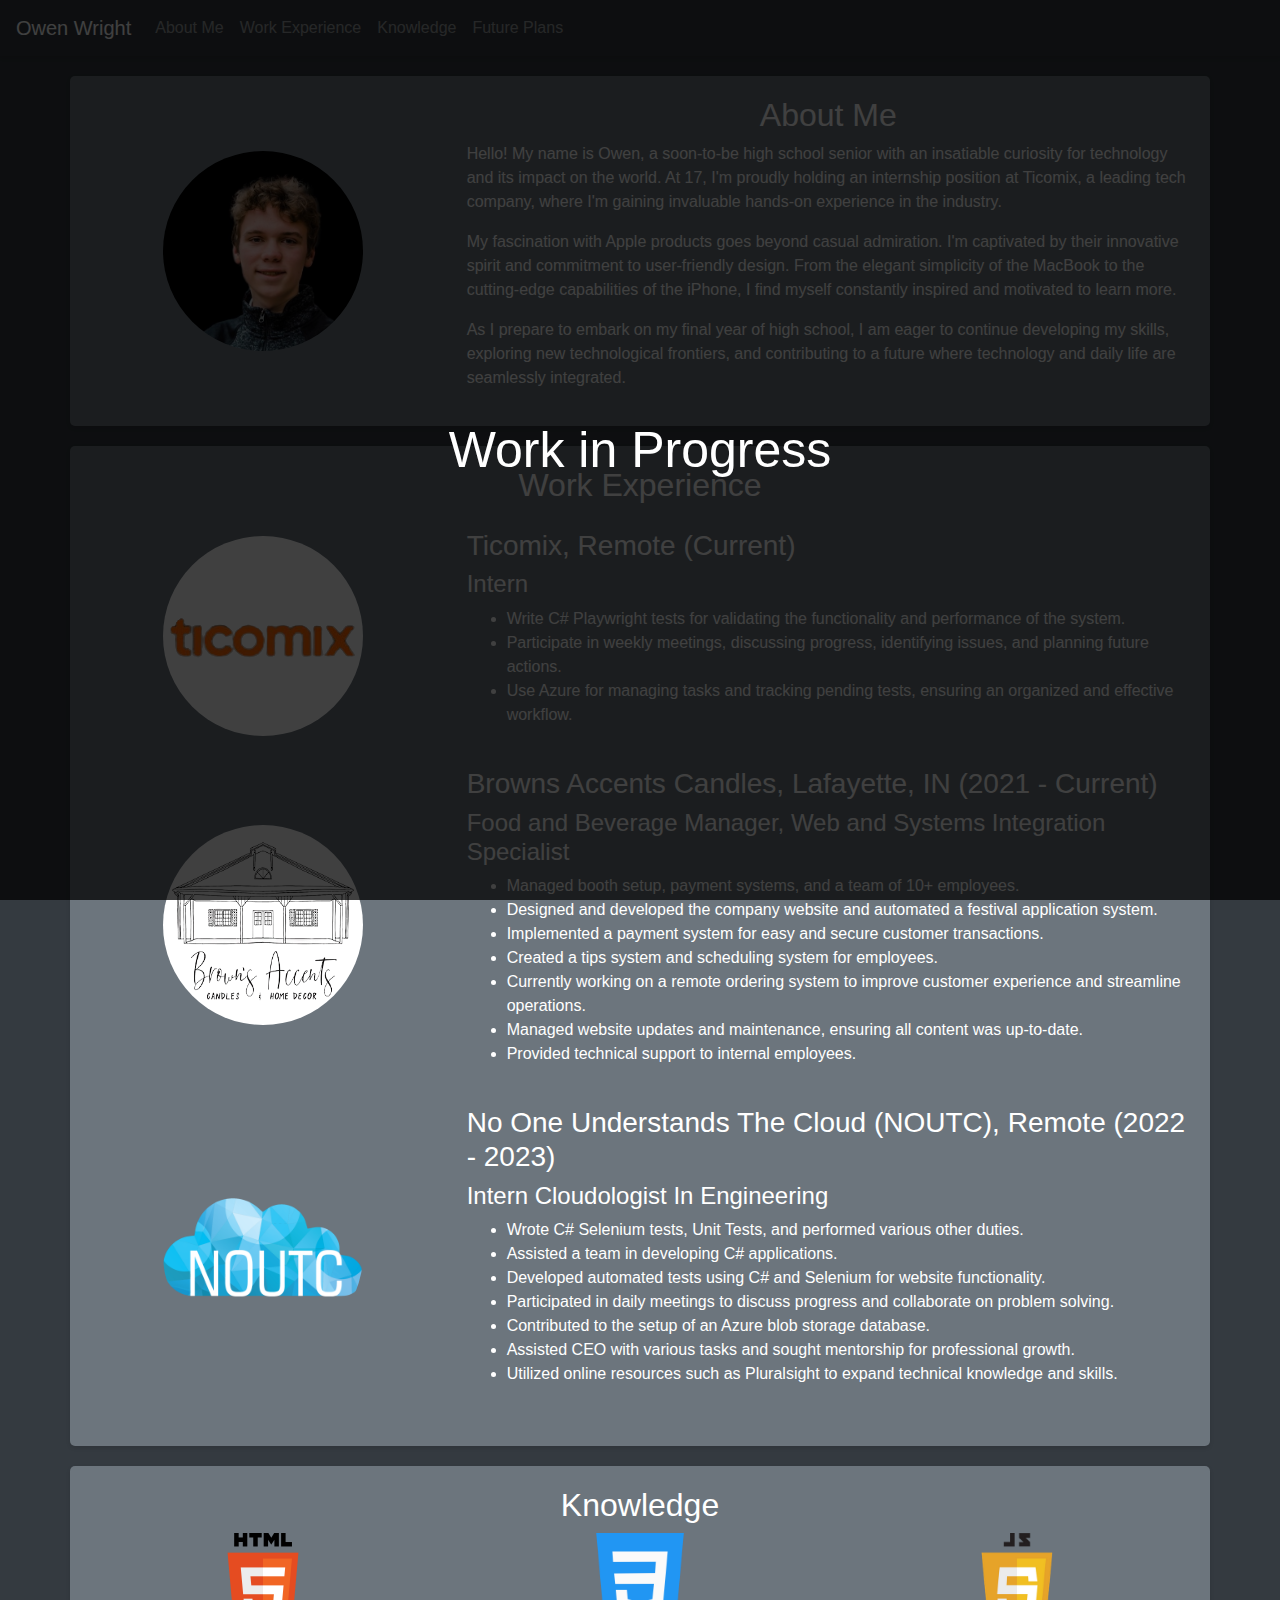
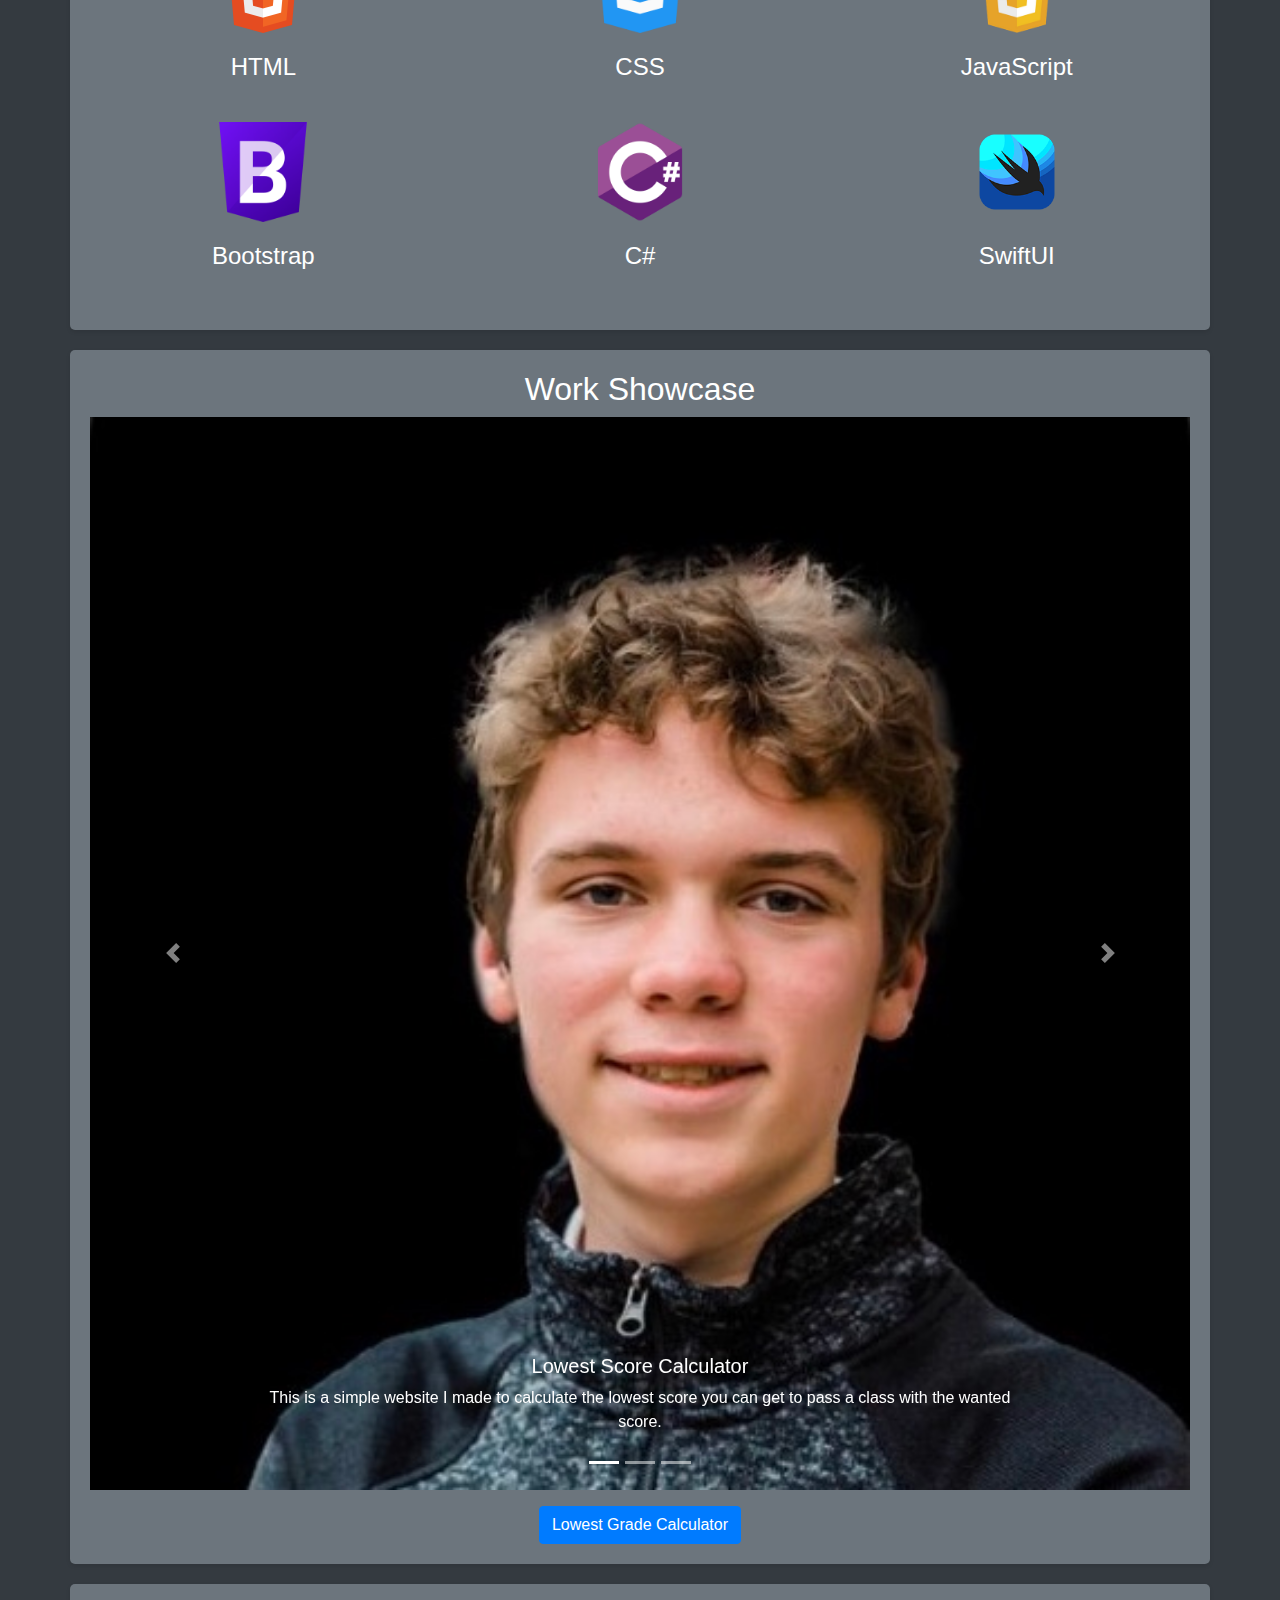
==== index.html @ dbe134de "Added overlay" ====
<!DOCTYPE html>
<html lang="en">
  <head>
    <meta charset="UTF-8" />
    <meta name="viewport" content="width=device-width, initial-scale=1.0" />
    <title>Owen Wright</title>
    <link
      rel="stylesheet"
      href="https://stackpath.bootstrapcdn.com/bootstrap/4.3.1/css/bootstrap.min.css"
    />
    <link rel="stylesheet" href="styles.css" />
  </head>
  <body class="bg-dark text-white">
    <div id="overlay">
      <div id="text">Work in Progress</div>
    </div>
    <nav class="navbar navbar-expand-lg navbar-dark bg-dark">
      <a class="navbar-brand" href="#">Owen Wright</a>
      <button
        class="navbar-toggler"
        type="button"
        data-toggle="collapse"
        data-target="#navbarNav"
        aria-controls="navbarNav"
        aria-expanded="false"
        aria-label="Toggle navigation"
      >
        <span class="navbar-toggler-icon"></span>
      </button>
      <div class="collapse navbar-collapse" id="navbarNav">
        <ul class="navbar-nav">
          <li class="nav-item">
            <a class="nav-link" href="#about">About Me</a>
          </li>
          <li class="nav-item">
            <a class="nav-link" href="#jobs">Work Experience</a>
          </li>
          <li class="nav-item">
            <a class="nav-link" href="#Knowledge">Knowledge</a>
          </li>
          <li class="nav-item">
            <a class="nav-link" href="#plans">Future Plans</a>
          </li>
        </ul>
      </div>
    </nav>

    <div id="about" class="container bg-secondary">
      <div class="row align-items-center">
        <div class="col-sm-4 d-flex justify-content-center">
          <img
            src="Images/Headshot.jpeg"
            class="rounded-circle"
            alt="Your Name"
            width="200"
            height="200"
          />
        </div>
        <div class="col-sm-8">
          <h2 class="centered-title">About Me</h2>
          <p>
            Hello! My name is Owen, a soon-to-be high school senior with an
            insatiable curiosity for technology and its impact on the world. At
            17, I'm proudly holding an internship position at Ticomix, a leading
            tech company, where I'm gaining invaluable hands-on experience in
            the industry.
          </p>
          <p>
            My fascination with Apple products goes beyond casual admiration.
            I'm captivated by their innovative spirit and commitment to
            user-friendly design. From the elegant simplicity of the MacBook to
            the cutting-edge capabilities of the iPhone, I find myself
            constantly inspired and motivated to learn more.
          </p>
          <p>
            As I prepare to embark on my final year of high school, I am eager
            to continue developing my skills, exploring new technological
            frontiers, and contributing to a future where technology and daily
            life are seamlessly integrated.
          </p>
        </div>
      </div>
    </div>
    <div id="jobs" class="container bg-secondary">
      <h2 class="centered-title">Work Experience</h2>

      <!-- Ticomix experience -->
      <div class="row align-items-center my-4">
        <div class="col-sm-4 text-center">
          <img
            src="Images/Ticomix.png"
            class="rounded-circle img-circle"
            alt="Ticomix"
            width="200"
            height="200"
          />
        </div>
        <div class="col-sm-8">
          <h3>Ticomix, Remote (Current)</h3>
          <h4>Intern</h4>
          <ul>
            <li>
              Write C# Playwright tests for validating the functionality and
              performance of the system.
            </li>
            <li>
              Participate in weekly meetings, discussing progress, identifying
              issues, and planning future actions.
            </li>
            <li>
              Use Azure for managing tasks and tracking pending tests, ensuring
              an organized and effective workflow.
            </li>
          </ul>
        </div>
      </div>

      <!-- Browns Accents Candles experience -->
      <div class="row align-items-center my-4">
        <div class="col-sm-4 text-center">
          <img
            src="Images/Browns.png"
            class="rounded-circle img-circle"
            alt="Browns Accents Candles"
            width="200"
            height="200"
          />
        </div>
        <div class="col-sm-8">
          <h3>Browns Accents Candles, Lafayette, IN (2021 - Current)</h3>
          <h4>
            Food and Beverage Manager, Web and Systems Integration Specialist
          </h4>
          <ul>
            <li>
              Managed booth setup, payment systems, and a team of 10+ employees.
            </li>
            <li>
              Designed and developed the company website and automated a
              festival application system.
            </li>
            <li>
              Implemented a payment system for easy and secure customer
              transactions.
            </li>
            <li>Created a tips system and scheduling system for employees.</li>
            <li>
              Currently working on a remote ordering system to improve customer
              experience and streamline operations.
            </li>
            <li>
              Managed website updates and maintenance, ensuring all content was
              up-to-date.
            </li>
            <li>Provided technical support to internal employees.</li>
          </ul>
        </div>
      </div>

      <!-- No One Understands The Cloud (NOUTC) experience -->
      <div class="row align-items-center my-4">
        <div class="col-sm-4 text-center">
          <img
            src="Images/NOUTC.png"
            class="rounded-circle"
            alt="No One Understands The Cloud"
            width="200"
            height="200"
          />
        </div>
        <div class="col-sm-8">
          <h3>No One Understands The Cloud (NOUTC), Remote (2022 - 2023)</h3>
          <h4>Intern Cloudologist In Engineering</h4>
          <ul>
            <li>
              Wrote C# Selenium tests, Unit Tests, and performed various other
              duties.
            </li>
            <li>Assisted a team in developing C# applications.</li>
            <li>
              Developed automated tests using C# and Selenium for website
              functionality.
            </li>
            <li>
              Participated in daily meetings to discuss progress and collaborate
              on problem solving.
            </li>
            <li>Contributed to the setup of an Azure blob storage database.</li>
            <li>
              Assisted CEO with various tasks and sought mentorship for
              professional growth.
            </li>
            <li>
              Utilized online resources such as Pluralsight to expand technical
              knowledge and skills.
            </li>
          </ul>
        </div>
      </div>
    </div>

    <div id="knowledge" class="container bg-secondary">
      <h2 class="centered-title">Knowledge</h2>
      <div class="row justify-content-center">
        <div class="col-md-6 col-lg-4 knowledge-item">
          <img src="Images/HTML.png" alt="HTML icon" />
          <h4>HTML</h4>
        </div>
        <div class="col-md-6 col-lg-4 knowledge-item">
          <img src="Images/CSS.png" alt="CSS icon" />
          <h4>CSS</h4>
        </div>
        <div class="col-md-6 col-lg-4 knowledge-item">
          <img src="Images/Javascript.webp" alt="JavaScript icon" />
          <h4>JavaScript</h4>
        </div>
        <div class="col-md-6 col-lg-4 knowledge-item">
          <img src="Images/Bootstrap.png" alt="Bootstrap icon" />
          <h4>Bootstrap</h4>
        </div>
        <div class="col-md-6 col-lg-4 knowledge-item">
          <img src="Images/CSharp.png" alt="C# icon" />
          <h4>C#</h4>
        </div>
        <div class="col-md-6 col-lg-4 knowledge-item">
          <img src="Images/swiftui-icon.png" alt="SwiftUI icon" />
          <h4>SwiftUI</h4>
        </div>
      </div>
    </div>

    <!-- Work Showcase Section -->
    <div id="work-showcase" class="container bg-secondary">
      <h2 class="text-center">Work Showcase</h2>
      <div id="workCarousel" class="carousel slide" data-ride="carousel">
        <ol class="carousel-indicators">
          <li data-target="#workCarousel" data-slide-to="0" class="active"></li>
          <li data-target="#workCarousel" data-slide-to="1"></li>
          <li data-target="#workCarousel" data-slide-to="2"></li>
        </ol>
        <div class="carousel-inner">
          <div class="carousel-item active">
            <!-- Project 1 -->
            <img
              class="d-block w-100"
              src="Images/Headshot.jpeg"
              alt="First slide"
            />
            <div class="carousel-caption d-none d-md-block">
              <h5>Lowest Score Calculator</h5>
              <p>
                This is a simple website I made to calculate the lowest score
                you can get to pass a class with the wanted score.
              </p>
            </div>
          </div>
          <div class="carousel-item">
            <!-- Project 2 -->
            <img
              class="d-block w-100 carousel-img"
              src="path_to_project1_image"
              alt="First slide"
            />
            <div class="carousel-caption d-none d-md-block">
              <h5>Project 2</h5>
              <p>Short description of Project 2</p>
            </div>
          </div>
          <div class="carousel-item">
            <!-- Project 3 -->
            <img
              class="d-block w-100"
              src="path_to_project3_image"
              alt="Third slide"
            />
            <div class="carousel-caption d-none d-md-block">
              <h5>Project 3</h5>
              <p>Short description of Project 3</p>
            </div>
          </div>
        </div>
        <a
          class="carousel-control-prev"
          href="#workCarousel"
          role="button"
          data-slide="prev"
        >
          <span class="carousel-control-prev-icon" aria-hidden="true"></span>
          <span class="sr-only">Previous</span>
        </a>
        <a
          class="carousel-control-next"
          href="#workCarousel"
          role="button"
          data-slide="next"
        >
          <span class="carousel-control-next-icon" aria-hidden="true"></span>
          <span class="sr-only">Next</span>
        </a>
      </div>
      <div class="text-center mt-3">
        <a href="lowestgrade.html" class="btn btn-primary"
          >Lowest Grade Calculator</a
        >
      </div>
    </div>

    <div id="plans" class="container bg-secondary">
      <!-- Add your future plans info here -->
    </div>

    <script src="https://code.jquery.com/jquery-3.4.1.slim.min.js"></script>
    <script src="https://stackpath.bootstrapcdn.com/bootstrap/4.3.1/js/bootstrap.min.js"></script>
    <script src="app.js"></script>
  </body>
</html>
---- styles.css ----
body {
  font-family: "SF Pro Display", "SF Pro Icons", "Helvetica Neue", "Helvetica",
    "Arial", sans-serif;
  color: #f1f1f1; /* Light grey for dark theme */
}

.navbar {
  box-shadow: 0 2px 4px rgba(0, 0, 0, 0.1);
}

.container {
  margin-top: 20px;
  padding: 20px;
  border-radius: 5px;
  background: #222; /* Darker grey for dark theme */
  box-shadow: 0 2px 4px rgba(0, 0, 0, 0.1);
}

.img-circle {
  border-radius: 50%;
  background-color: #fff;
}

.knowledge-section {
  background-color: #181818;
  color: #f8f9fa;
  text-align: center;
  padding: 50px 0;
}

.knowledge-section h2 {
  font-size: 2.5em;
  margin-bottom: 100px;
}

.knowledge-item {
  display: flex;
  flex-direction: column;
  align-items: center;
  margin-bottom: 30px;
}

.knowledge-item img {
  height: 100px;
  width: 100px;
  margin-bottom: 20px;
}

.knowledge-item h4 {
  font-size: 1.5em;
  margin-bottom: 10px;
}

.centered-title {
  text-align: center;
}

.carousel-img {
  height: 300px; /* Adjust this value as needed */
  object-fit: cover; /* This will prevent the images from being stretched or squished */
}

#overlay {
  position: fixed;
  overflow: hidden;
  display: show;
  width: 100%;
  height: 100%;
  top: 0;
  left: 0;
  right: 0;
  bottom: 0;
  background-color: rgba(0, 0, 0, 0.75);
  z-index: 2;
  cursor: pointer;
}

#text {
  position: absolute;
  top: 50%;
  left: 50%;
  font-size: 50px;
  color: white;
  transform: translate(-50%, -50%);
  -ms-transform: translate(-50%, -50%);
}

body {
  overflow: hidden;
}
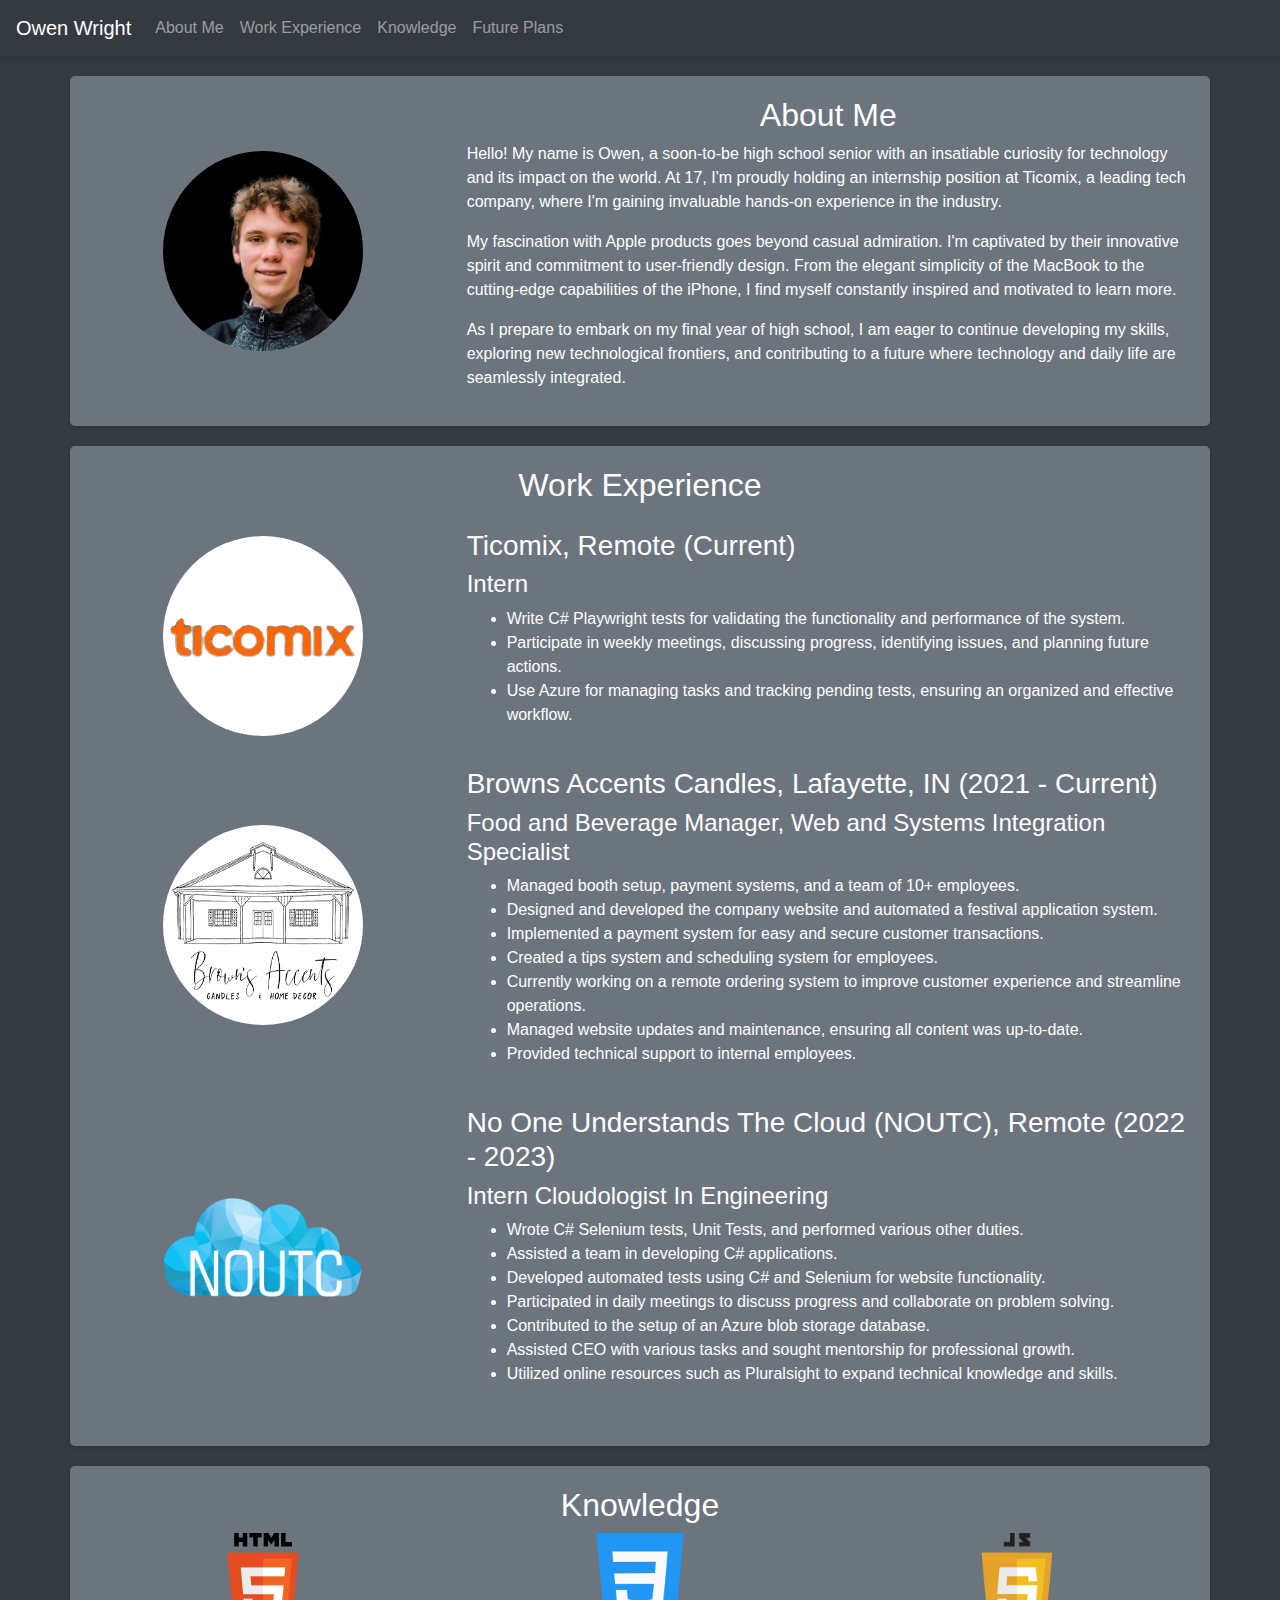
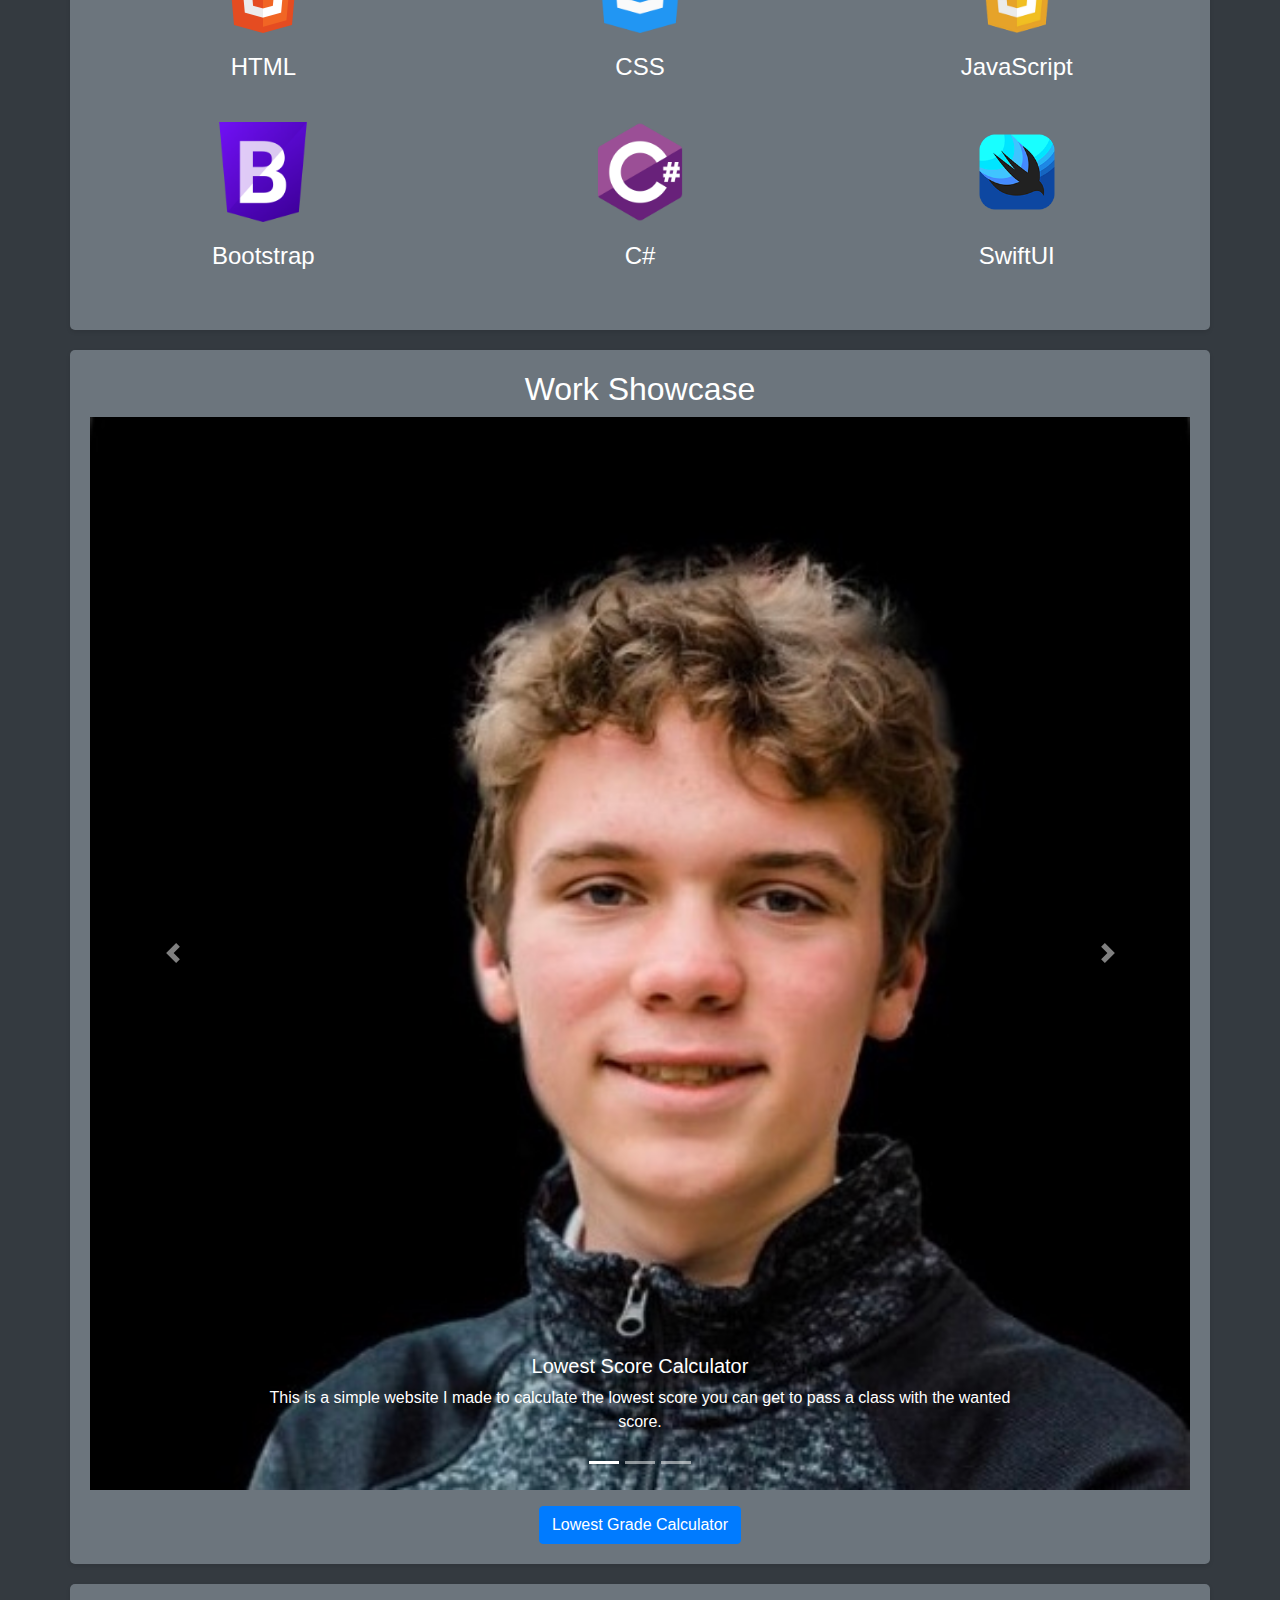
==== commit f4566e4a: "Removed overlay" ====
--- a/index.html
+++ b/index.html
@@ -11,9 +11,9 @@
     <link rel="stylesheet" href="styles.css" />
   </head>
   <body class="bg-dark text-white">
-    <div id="overlay">
+    <!-- <div id="overlay">
       <div id="text">Work in Progress</div>
-    </div>
+    </div> -->
     <nav class="navbar navbar-expand-lg navbar-dark bg-dark">
       <a class="navbar-brand" href="#">Owen Wright</a>
       <button
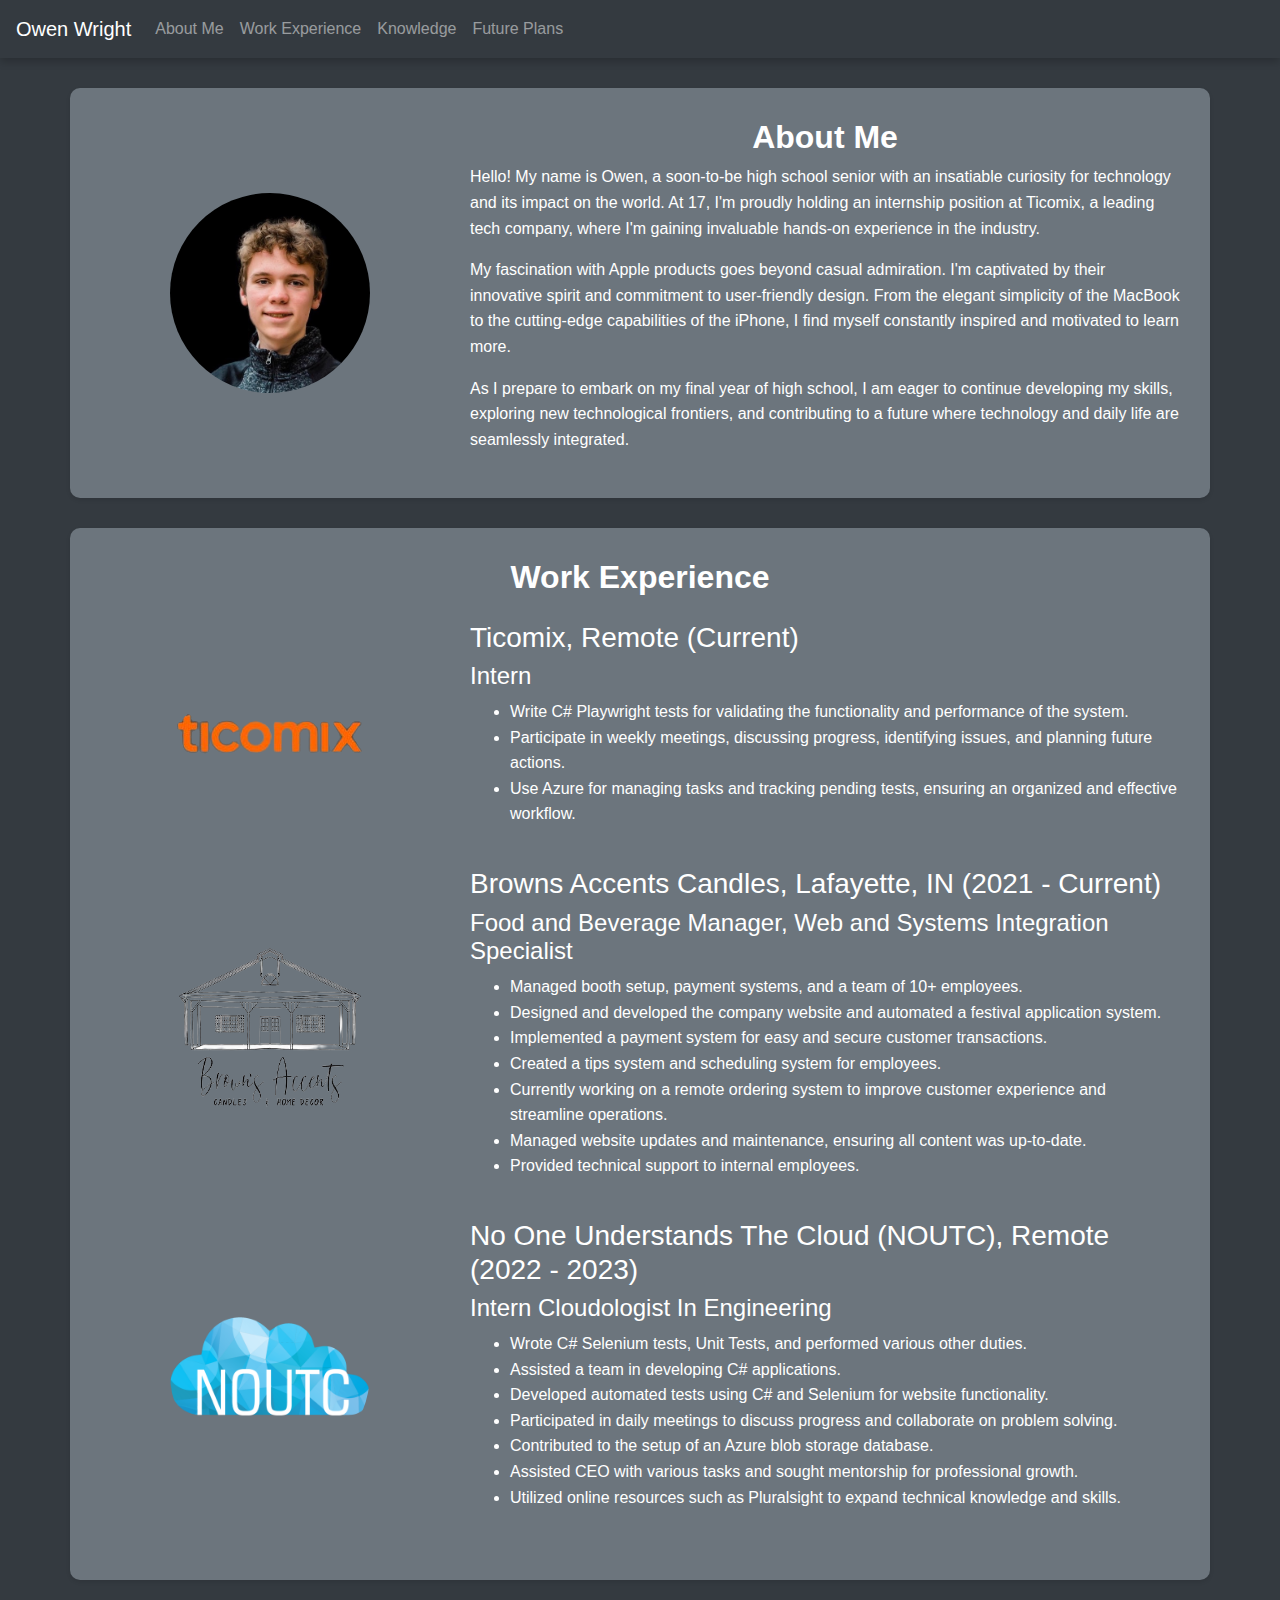
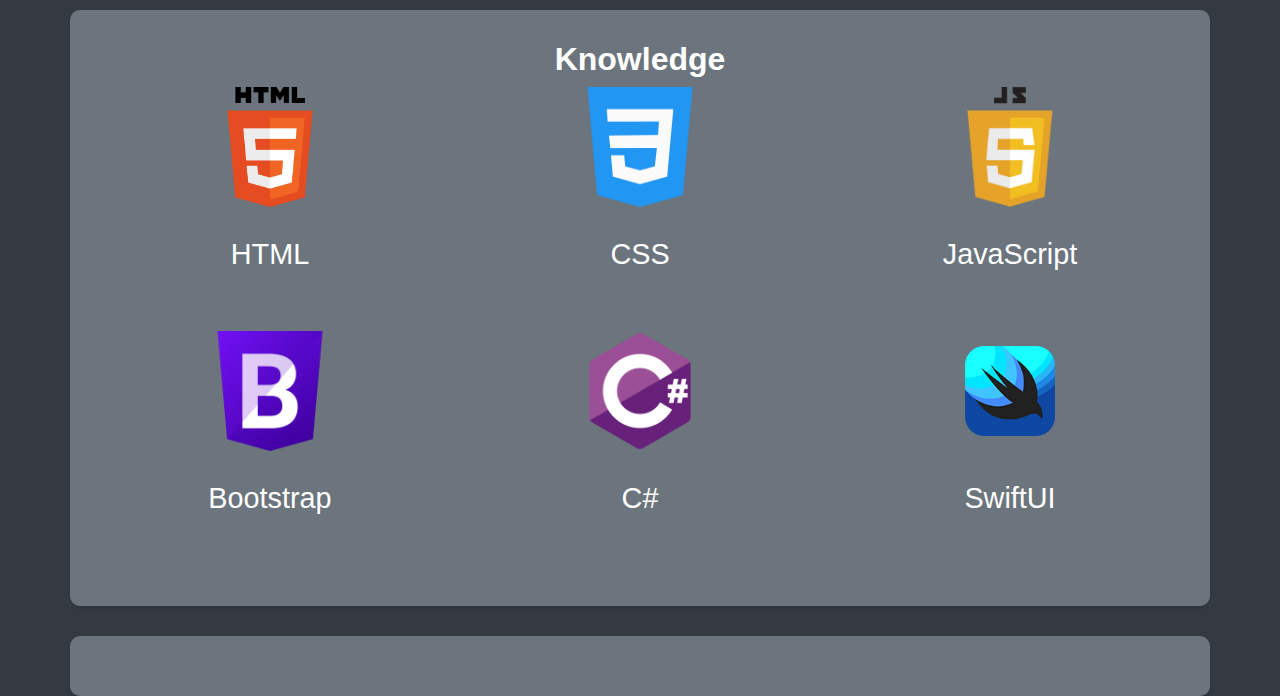
==== commit 61decd3d: "Removed work" ====
--- a/index.html
+++ b/index.html
@@ -11,9 +11,6 @@
     <link rel="stylesheet" href="styles.css" />
   </head>
   <body class="bg-dark text-white">
-    <!-- <div id="overlay">
-      <div id="text">Work in Progress</div>
-    </div> -->
     <nav class="navbar navbar-expand-lg navbar-dark bg-dark">
       <a class="navbar-brand" href="#">Owen Wright</a>
       <button
@@ -229,82 +226,7 @@
       </div>
     </div>
 
-    <!-- Work Showcase Section -->
-    <div id="work-showcase" class="container bg-secondary">
-      <h2 class="text-center">Work Showcase</h2>
-      <div id="workCarousel" class="carousel slide" data-ride="carousel">
-        <ol class="carousel-indicators">
-          <li data-target="#workCarousel" data-slide-to="0" class="active"></li>
-          <li data-target="#workCarousel" data-slide-to="1"></li>
-          <li data-target="#workCarousel" data-slide-to="2"></li>
-        </ol>
-        <div class="carousel-inner">
-          <div class="carousel-item active">
-            <!-- Project 1 -->
-            <img
-              class="d-block w-100"
-              src="Images/Headshot.jpeg"
-              alt="First slide"
-            />
-            <div class="carousel-caption d-none d-md-block">
-              <h5>Lowest Score Calculator</h5>
-              <p>
-                This is a simple website I made to calculate the lowest score
-                you can get to pass a class with the wanted score.
-              </p>
-            </div>
-          </div>
-          <div class="carousel-item">
-            <!-- Project 2 -->
-            <img
-              class="d-block w-100 carousel-img"
-              src="path_to_project1_image"
-              alt="First slide"
-            />
-            <div class="carousel-caption d-none d-md-block">
-              <h5>Project 2</h5>
-              <p>Short description of Project 2</p>
-            </div>
-          </div>
-          <div class="carousel-item">
-            <!-- Project 3 -->
-            <img
-              class="d-block w-100"
-              src="path_to_project3_image"
-              alt="Third slide"
-            />
-            <div class="carousel-caption d-none d-md-block">
-              <h5>Project 3</h5>
-              <p>Short description of Project 3</p>
-            </div>
-          </div>
-        </div>
-        <a
-          class="carousel-control-prev"
-          href="#workCarousel"
-          role="button"
-          data-slide="prev"
-        >
-          <span class="carousel-control-prev-icon" aria-hidden="true"></span>
-          <span class="sr-only">Previous</span>
-        </a>
-        <a
-          class="carousel-control-next"
-          href="#workCarousel"
-          role="button"
-          data-slide="next"
-        >
-          <span class="carousel-control-next-icon" aria-hidden="true"></span>
-          <span class="sr-only">Next</span>
-        </a>
-      </div>
-      <div class="text-center mt-3">
-        <a href="lowestgrade.html" class="btn btn-primary"
-          >Lowest Grade Calculator</a
-        >
-      </div>
-    </div>
-
+  
     <div id="plans" class="container bg-secondary">
       <!-- Add your future plans info here -->
     </div>
@@ -313,4 +235,4 @@
     <script src="https://stackpath.bootstrapcdn.com/bootstrap/4.3.1/js/bootstrap.min.js"></script>
     <script src="app.js"></script>
   </body>
-</html>
+</html>--- a/styles.css
+++ b/styles.css
@@ -1,90 +1,72 @@
 body {
-  font-family: "SF Pro Display", "SF Pro Icons", "Helvetica Neue", "Helvetica",
-    "Arial", sans-serif;
-  color: #f1f1f1; /* Light grey for dark theme */
+  font-family: 'Roboto', Arial, sans-serif;
+  font-weight: 300;
+  color: #333; /* Dark grey for light theme */
+  line-height: 1.6;
 }
 
 .navbar {
   box-shadow: 0 2px 4px rgba(0, 0, 0, 0.1);
+  transition: all 0.2s ease-in-out;
+}
+
+.navbar:hover {
+  box-shadow: 0 4px 8px rgba(0, 0, 0, 0.2);
 }
 
 .container {
-  margin-top: 20px;
-  padding: 20px;
-  border-radius: 5px;
-  background: #222; /* Darker grey for dark theme */
+  margin-top: 30px;
+  padding: 30px;
+  border-radius: 10px;
+  background: #f5f5f5; /* Lighter grey for light theme */
   box-shadow: 0 2px 4px rgba(0, 0, 0, 0.1);
 }
 
 .img-circle {
   border-radius: 50%;
-  background-color: #fff;
+  transition: all 0.2s ease-in-out;
+}
+
+.img-circle:hover {
+  transform: scale(1.05);
 }
 
 .knowledge-section {
-  background-color: #181818;
-  color: #f8f9fa;
+  background-color: #e8e8e8;
+  color: #333;
   text-align: center;
-  padding: 50px 0;
+  padding: 70px 0;
 }
 
 .knowledge-section h2 {
-  font-size: 2.5em;
-  margin-bottom: 100px;
+  font-size: 2.8em;
+  margin-bottom: 80px;
 }
 
 .knowledge-item {
   display: flex;
   flex-direction: column;
   align-items: center;
+  margin-bottom: 40px;
+}
+
+.knowledge-item img {
+  height: 120px;
+  width: 120px;
   margin-bottom: 30px;
 }
 
-.knowledge-item img {
-  height: 100px;
-  width: 100px;
+.knowledge-item h4 {
+  font-size: 1.8em;
   margin-bottom: 20px;
-}
-
-.knowledge-item h4 {
-  font-size: 1.5em;
-  margin-bottom: 10px;
 }
 
 .centered-title {
   text-align: center;
+  font-weight: 600;
 }
 
 .carousel-img {
-  height: 300px; /* Adjust this value as needed */
+  height: 350px; /* Adjust this value as needed */
   object-fit: cover; /* This will prevent the images from being stretched or squished */
 }
-
-#overlay {
-  position: fixed;
-  overflow: hidden;
-  display: show;
-  width: 100%;
-  height: 100%;
-  top: 0;
-  left: 0;
-  right: 0;
-  bottom: 0;
-  background-color: rgba(0, 0, 0, 0.75);
-  z-index: 2;
-  cursor: pointer;
-}
-
-#text {
-  position: absolute;
-  top: 50%;
-  left: 50%;
-  font-size: 50px;
-  color: white;
-  transform: translate(-50%, -50%);
-  -ms-transform: translate(-50%, -50%);
-}
-
-body {
-  overflow: hidden;
-}
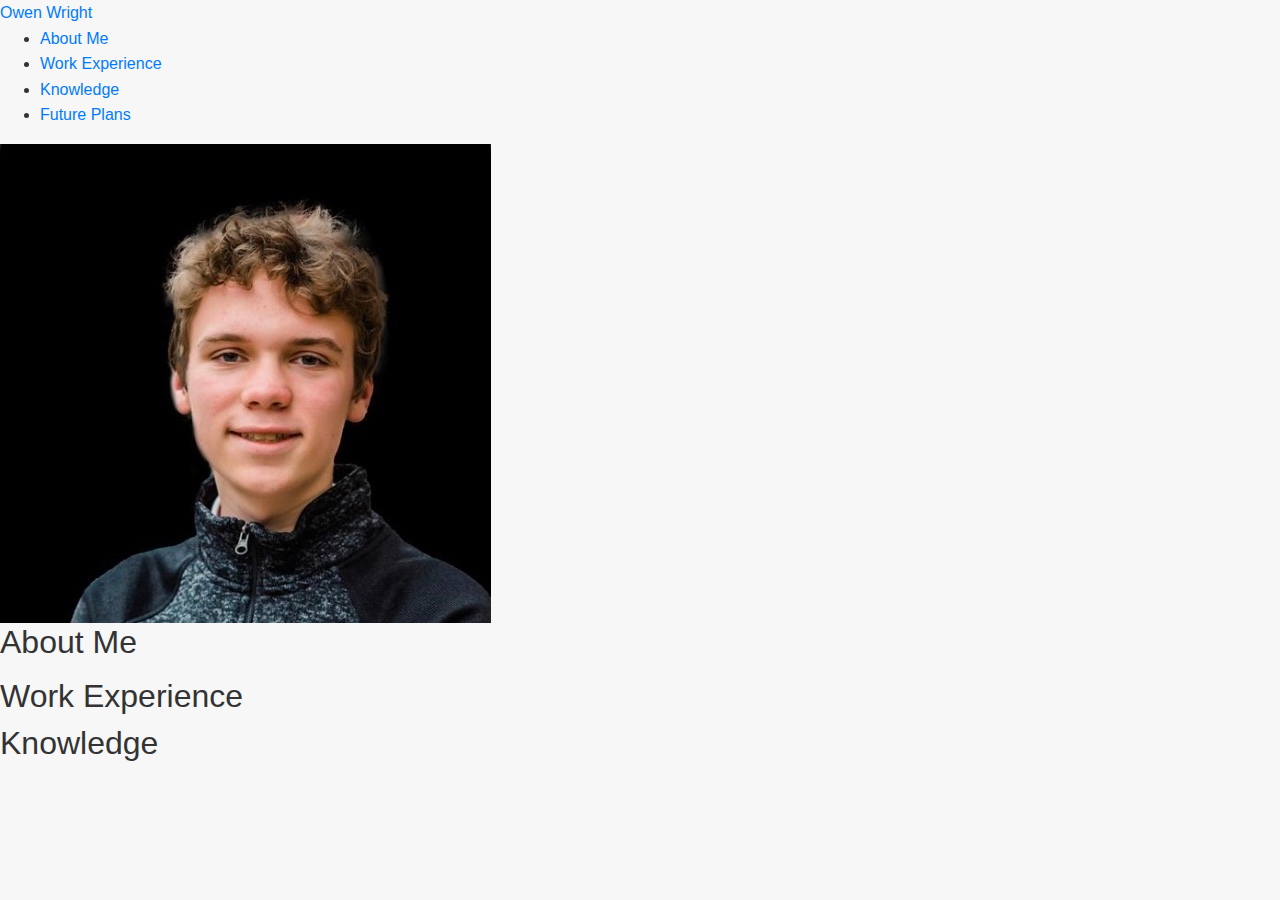
==== commit 6616fec7: "Added modern look" ====
--- a/index.html
+++ b/index.html
@@ -10,229 +10,79 @@
     />
     <link rel="stylesheet" href="styles.css" />
   </head>
-  <body class="bg-dark text-white">
-    <nav class="navbar navbar-expand-lg navbar-dark bg-dark">
-      <a class="navbar-brand" href="#">Owen Wright</a>
-      <button
-        class="navbar-toggler"
-        type="button"
-        data-toggle="collapse"
-        data-target="#navbarNav"
-        aria-controls="navbarNav"
-        aria-expanded="false"
-        aria-label="Toggle navigation"
-      >
-        <span class="navbar-toggler-icon"></span>
-      </button>
-      <div class="collapse navbar-collapse" id="navbarNav">
-        <ul class="navbar-nav">
-          <li class="nav-item">
-            <a class="nav-link" href="#about">About Me</a>
-          </li>
-          <li class="nav-item">
-            <a class="nav-link" href="#jobs">Work Experience</a>
-          </li>
-          <li class="nav-item">
-            <a class="nav-link" href="#Knowledge">Knowledge</a>
-          </li>
-          <li class="nav-item">
-            <a class="nav-link" href="#plans">Future Plans</a>
-          </li>
+  <body>
+    <header class="ios-nav">
+      <a href="#" class="ios-navbar-brand">Owen Wright</a>
+      <nav>
+        <ul class="ios-navbar-nav">
+          <li><a href="#about">About Me</a></li>
+          <li><a href="#jobs">Work Experience</a></li>
+          <li><a href="#knowledge">Knowledge</a></li>
+          <li><a href="#plans">Future Plans</a></li>
         </ul>
-      </div>
-    </nav>
+      </nav>
+    </header>
 
-    <div id="about" class="container bg-secondary">
-      <div class="row align-items-center">
-        <div class="col-sm-4 d-flex justify-content-center">
-          <img
-            src="Images/Headshot.jpeg"
-            class="rounded-circle"
-            alt="Your Name"
-            width="200"
-            height="200"
-          />
+    <section id="about" class="ios-container">
+      <div class="ios-grid">
+        <div class="ios-cell-4 ios-center">
+          <img src="Images/Headshot.jpeg" class="ios-circle" alt="Your Name" />
         </div>
-        <div class="col-sm-8">
-          <h2 class="centered-title">About Me</h2>
-          <p>
-            Hello! My name is Owen, a soon-to-be high school senior with an
-            insatiable curiosity for technology and its impact on the world. At
-            17, I'm proudly holding an internship position at Ticomix, a leading
-            tech company, where I'm gaining invaluable hands-on experience in
-            the industry.
-          </p>
-          <p>
-            My fascination with Apple products goes beyond casual admiration.
-            I'm captivated by their innovative spirit and commitment to
-            user-friendly design. From the elegant simplicity of the MacBook to
-            the cutting-edge capabilities of the iPhone, I find myself
-            constantly inspired and motivated to learn more.
-          </p>
-          <p>
-            As I prepare to embark on my final year of high school, I am eager
-            to continue developing my skills, exploring new technological
-            frontiers, and contributing to a future where technology and daily
-            life are seamlessly integrated.
-          </p>
+        <div class="ios-cell-8">
+          <h2>About Me</h2>
+          <p><!-- About Me content goes here --></p>
         </div>
       </div>
-    </div>
-    <div id="jobs" class="container bg-secondary">
-      <h2 class="centered-title">Work Experience</h2>
+    </section>
 
-      <!-- Ticomix experience -->
-      <div class="row align-items-center my-4">
-        <div class="col-sm-4 text-center">
-          <img
-            src="Images/Ticomix.png"
-            class="rounded-circle img-circle"
-            alt="Ticomix"
-            width="200"
-            height="200"
-          />
+    <section id="jobs" class="ios-container">
+      <h2>Work Experience</h2>
+      <!-- Ticomix Experience -->
+      <div class="ios-grid">
+        <!-- Ticomix content goes here -->
+      </div>
+      <!-- Browns Accents Candles Experience -->
+      <div class="ios-grid">
+        <!-- Browns Accents Candles content goes here -->
+      </div>
+      <!-- NOUTC Experience -->
+      <div class="ios-grid">
+        <!-- NOUTC content goes here -->
+      </div>
+    </section>
+
+    <section id="knowledge" class="ios-container">
+      <h2>Knowledge</h2>
+      <div class="ios-grid-center">
+        <div class="ios-cell-4">
+          <!-- HTML icon and description -->
         </div>
-        <div class="col-sm-8">
-          <h3>Ticomix, Remote (Current)</h3>
-          <h4>Intern</h4>
-          <ul>
-            <li>
-              Write C# Playwright tests for validating the functionality and
-              performance of the system.
-            </li>
-            <li>
-              Participate in weekly meetings, discussing progress, identifying
-              issues, and planning future actions.
-            </li>
-            <li>
-              Use Azure for managing tasks and tracking pending tests, ensuring
-              an organized and effective workflow.
-            </li>
-          </ul>
-        </div>
+        <!-- More Knowledge items -->
       </div>
+    </section>
 
-      <!-- Browns Accents Candles experience -->
-      <div class="row align-items-center my-4">
-        <div class="col-sm-4 text-center">
-          <img
-            src="Images/Browns.png"
-            class="rounded-circle img-circle"
-            alt="Browns Accents Candles"
-            width="200"
-            height="200"
-          />
-        </div>
-        <div class="col-sm-8">
-          <h3>Browns Accents Candles, Lafayette, IN (2021 - Current)</h3>
-          <h4>
-            Food and Beverage Manager, Web and Systems Integration Specialist
-          </h4>
-          <ul>
-            <li>
-              Managed booth setup, payment systems, and a team of 10+ employees.
-            </li>
-            <li>
-              Designed and developed the company website and automated a
-              festival application system.
-            </li>
-            <li>
-              Implemented a payment system for easy and secure customer
-              transactions.
-            </li>
-            <li>Created a tips system and scheduling system for employees.</li>
-            <li>
-              Currently working on a remote ordering system to improve customer
-              experience and streamline operations.
-            </li>
-            <li>
-              Managed website updates and maintenance, ensuring all content was
-              up-to-date.
-            </li>
-            <li>Provided technical support to internal employees.</li>
-          </ul>
-        </div>
-      </div>
-
-      <!-- No One Understands The Cloud (NOUTC) experience -->
-      <div class="row align-items-center my-4">
-        <div class="col-sm-4 text-center">
-          <img
-            src="Images/NOUTC.png"
-            class="rounded-circle"
-            alt="No One Understands The Cloud"
-            width="200"
-            height="200"
-          />
-        </div>
-        <div class="col-sm-8">
-          <h3>No One Understands The Cloud (NOUTC), Remote (2022 - 2023)</h3>
-          <h4>Intern Cloudologist In Engineering</h4>
-          <ul>
-            <li>
-              Wrote C# Selenium tests, Unit Tests, and performed various other
-              duties.
-            </li>
-            <li>Assisted a team in developing C# applications.</li>
-            <li>
-              Developed automated tests using C# and Selenium for website
-              functionality.
-            </li>
-            <li>
-              Participated in daily meetings to discuss progress and collaborate
-              on problem solving.
-            </li>
-            <li>Contributed to the setup of an Azure blob storage database.</li>
-            <li>
-              Assisted CEO with various tasks and sought mentorship for
-              professional growth.
-            </li>
-            <li>
-              Utilized online resources such as Pluralsight to expand technical
-              knowledge and skills.
-            </li>
-          </ul>
-        </div>
-      </div>
-    </div>
-
-    <div id="knowledge" class="container bg-secondary">
-      <h2 class="centered-title">Knowledge</h2>
-      <div class="row justify-content-center">
-        <div class="col-md-6 col-lg-4 knowledge-item">
-          <img src="Images/HTML.png" alt="HTML icon" />
-          <h4>HTML</h4>
-        </div>
-        <div class="col-md-6 col-lg-4 knowledge-item">
-          <img src="Images/CSS.png" alt="CSS icon" />
-          <h4>CSS</h4>
-        </div>
-        <div class="col-md-6 col-lg-4 knowledge-item">
-          <img src="Images/Javascript.webp" alt="JavaScript icon" />
-          <h4>JavaScript</h4>
-        </div>
-        <div class="col-md-6 col-lg-4 knowledge-item">
-          <img src="Images/Bootstrap.png" alt="Bootstrap icon" />
-          <h4>Bootstrap</h4>
-        </div>
-        <div class="col-md-6 col-lg-4 knowledge-item">
-          <img src="Images/CSharp.png" alt="C# icon" />
-          <h4>C#</h4>
-        </div>
-        <div class="col-md-6 col-lg-4 knowledge-item">
-          <img src="Images/swiftui-icon.png" alt="SwiftUI icon" />
-          <h4>SwiftUI</h4>
-        </div>
-      </div>
-    </div>
-
-  
-    <div id="plans" class="container bg-secondary">
+    <section id="plans" class="ios-container">
       <!-- Add your future plans info here -->
-    </div>
+    </section>
 
     <script src="https://code.jquery.com/jquery-3.4.1.slim.min.js"></script>
     <script src="https://stackpath.bootstrapcdn.com/bootstrap/4.3.1/js/bootstrap.min.js"></script>
     <script src="app.js"></script>
+    <script>
+      document.querySelectorAll('a[href^="#"]').forEach(anchor => {
+          anchor.addEventListener('click', function (e) {
+              e.preventDefault();
+      
+              document.querySelector(this.getAttribute('href')).scrollIntoView({
+                  behavior: 'smooth'
+              });
+          });
+      });
+      </script>
+      
+
   </body>
-</html>+
+  
+</html>
+
--- a/styles.css
+++ b/styles.css
@@ -1,45 +1,38 @@
 body {
-  font-family: 'Roboto', Arial, sans-serif;
-  font-weight: 300;
-  color: #333; /* Dark grey for light theme */
+  font-family: 'SF Pro Display', 'SF Pro Icons', 'Helvetica Neue', 'Helvetica', 'Arial', sans-serif;
+  color: #333;
   line-height: 1.6;
+  background-color: #f7f7f7;
 }
 
 .navbar {
+  background: #fff;
   box-shadow: 0 2px 4px rgba(0, 0, 0, 0.1);
-  transition: all 0.2s ease-in-out;
-}
-
-.navbar:hover {
-  box-shadow: 0 4px 8px rgba(0, 0, 0, 0.2);
 }
 
 .container {
-  margin-top: 30px;
+  margin: 30px;
   padding: 30px;
-  border-radius: 10px;
-  background: #f5f5f5; /* Lighter grey for light theme */
-  box-shadow: 0 2px 4px rgba(0, 0, 0, 0.1);
+  background: #fff;
+  border-radius: 12px;
+  box-shadow: 0 2px 15px rgba(0, 0, 0, 0.05);
 }
 
 .img-circle {
   border-radius: 50%;
-  transition: all 0.2s ease-in-out;
-}
-
-.img-circle:hover {
-  transform: scale(1.05);
+  transition: all 0.3s ease-in-out;
 }
 
 .knowledge-section {
-  background-color: #e8e8e8;
+  background-color: #fff;
   color: #333;
   text-align: center;
   padding: 70px 0;
 }
 
 .knowledge-section h2 {
-  font-size: 2.8em;
+  font-size: 2.5em;
+  font-weight: 600;
   margin-bottom: 80px;
 }
 
@@ -47,18 +40,20 @@
   display: flex;
   flex-direction: column;
   align-items: center;
-  margin-bottom: 40px;
+  margin-bottom: 30px;
 }
 
 .knowledge-item img {
-  height: 120px;
-  width: 120px;
-  margin-bottom: 30px;
+  height: 100px;
+  width: 100px;
+  margin-bottom: 20px;
+  transition: all 0.3s ease-in-out;
 }
 
 .knowledge-item h4 {
   font-size: 1.8em;
-  margin-bottom: 20px;
+  font-weight: 600;
+  margin-bottom: 10px;
 }
 
 .centered-title {
@@ -67,6 +62,7 @@
 }
 
 .carousel-img {
-  height: 350px; /* Adjust this value as needed */
-  object-fit: cover; /* This will prevent the images from being stretched or squished */
+  height: 350px;
+  object-fit: cover;
+  border-radius: 12px;
 }
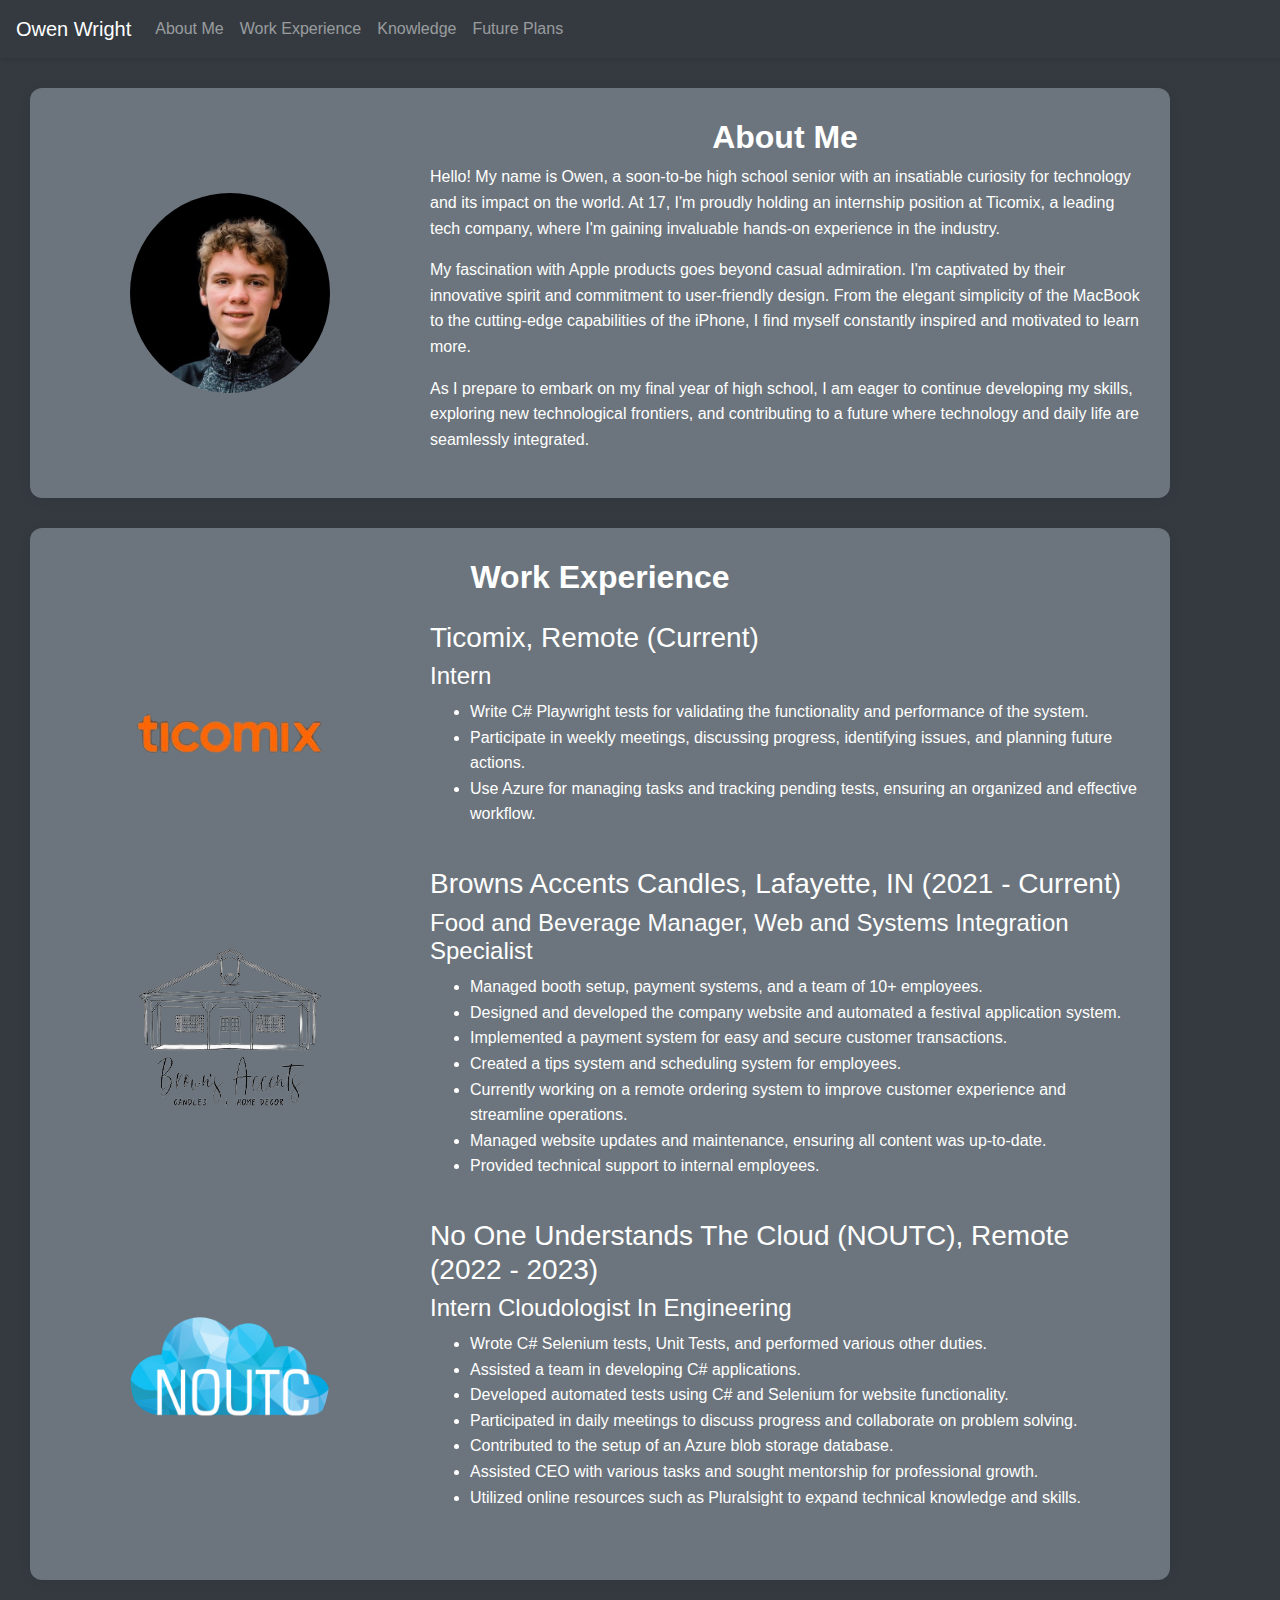
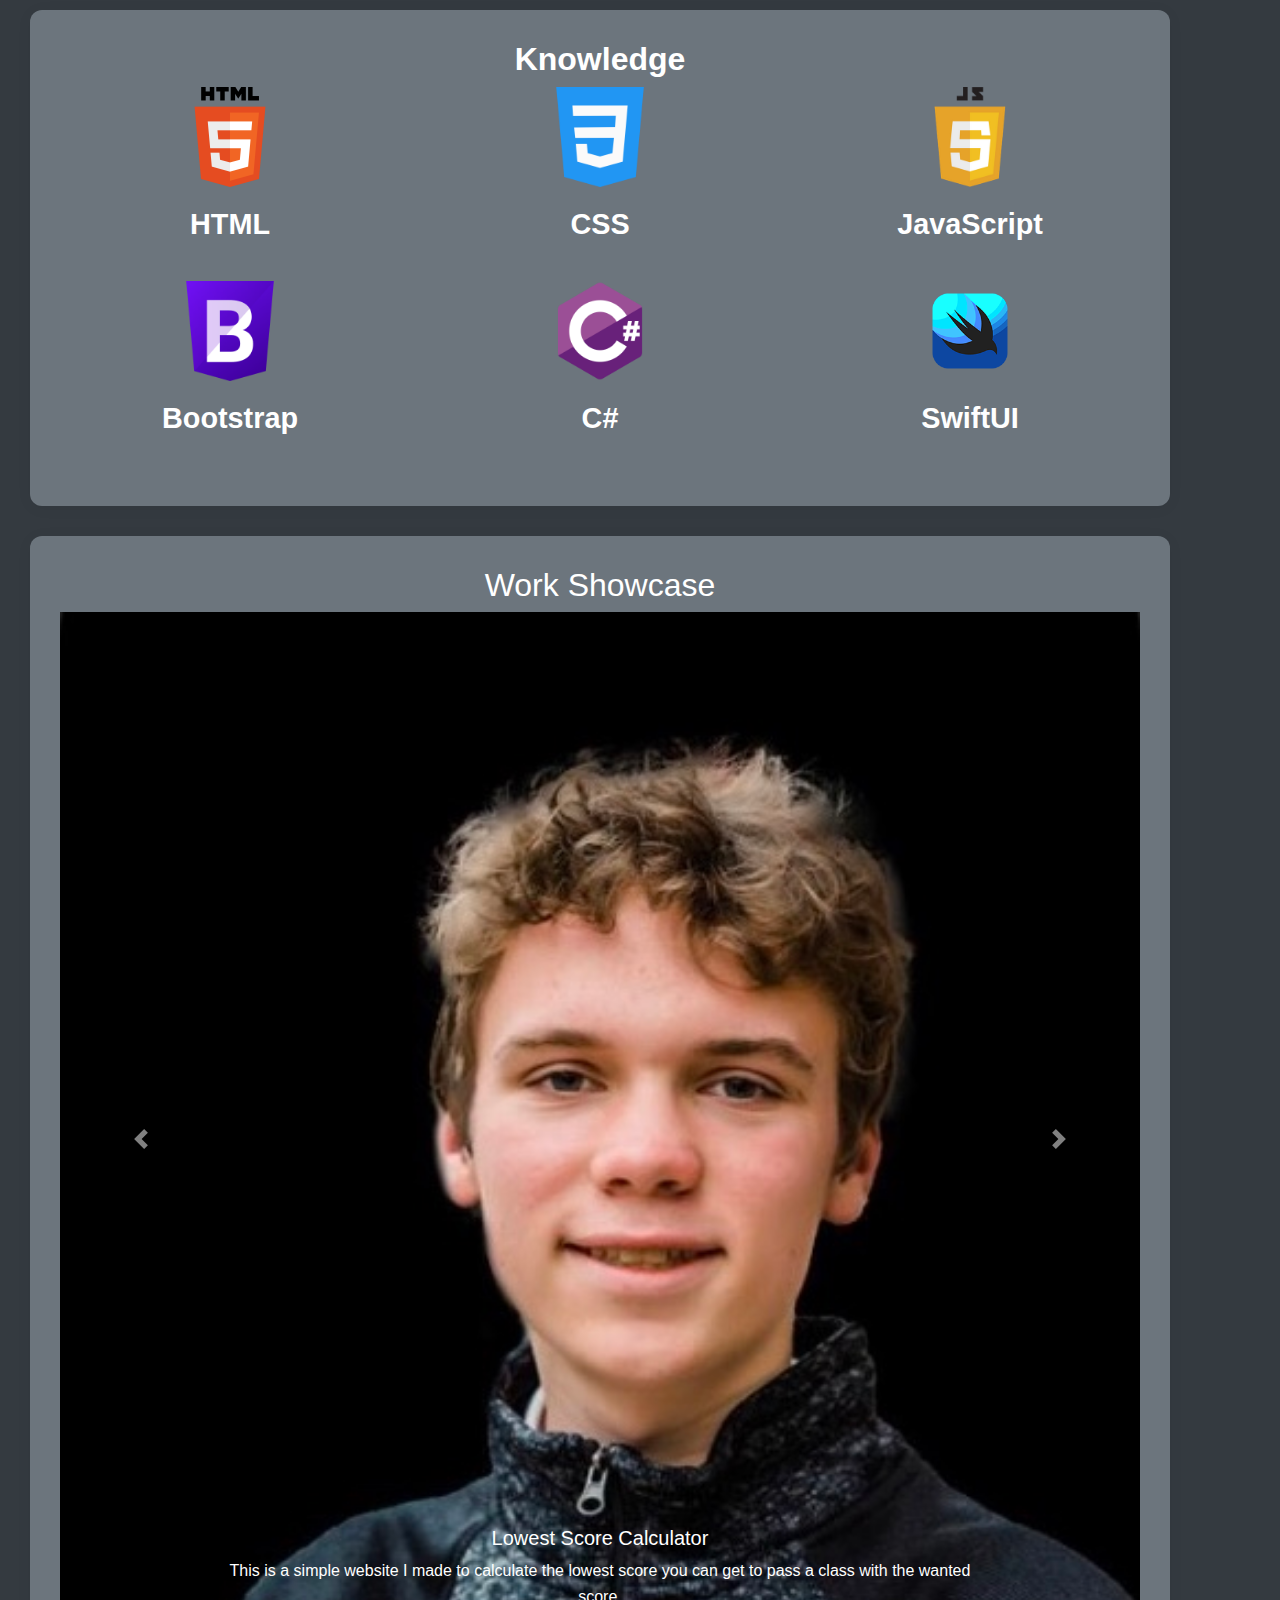
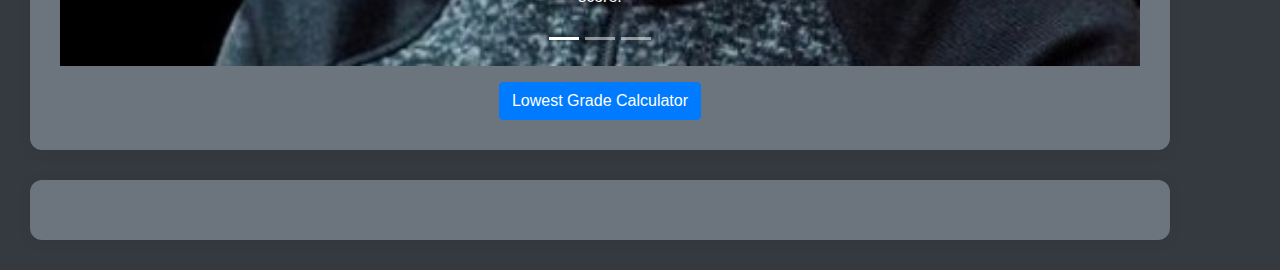
==== commit 9379593e: "added index" ====
--- a/index.html
+++ b/index.html
@@ -10,79 +10,304 @@
     />
     <link rel="stylesheet" href="styles.css" />
   </head>
-  <body>
-    <header class="ios-nav">
-      <a href="#" class="ios-navbar-brand">Owen Wright</a>
-      <nav>
-        <ul class="ios-navbar-nav">
-          <li><a href="#about">About Me</a></li>
-          <li><a href="#jobs">Work Experience</a></li>
-          <li><a href="#knowledge">Knowledge</a></li>
-          <li><a href="#plans">Future Plans</a></li>
+  <body class="bg-dark text-white">
+    <nav class="navbar navbar-expand-lg navbar-dark bg-dark">
+      <a class="navbar-brand" href="#">Owen Wright</a>
+      <button
+        class="navbar-toggler"
+        type="button"
+        data-toggle="collapse"
+        data-target="#navbarNav"
+        aria-controls="navbarNav"
+        aria-expanded="false"
+        aria-label="Toggle navigation"
+      >
+        <span class="navbar-toggler-icon"></span>
+      </button>
+      <div class="collapse navbar-collapse" id="navbarNav">
+        <ul class="navbar-nav">
+          <li class="nav-item">
+            <a class="nav-link" href="#about">About Me</a>
+          </li>
+          <li class="nav-item">
+            <a class="nav-link" href="#jobs">Work Experience</a>
+          </li>
+          <li class="nav-item">
+            <a class="nav-link" href="#Knowledge">Knowledge</a>
+          </li>
+          <li class="nav-item">
+            <a class="nav-link" href="#plans">Future Plans</a>
+          </li>
         </ul>
-      </nav>
-    </header>
-
-    <section id="about" class="ios-container">
-      <div class="ios-grid">
-        <div class="ios-cell-4 ios-center">
-          <img src="Images/Headshot.jpeg" class="ios-circle" alt="Your Name" />
-        </div>
-        <div class="ios-cell-8">
-          <h2>About Me</h2>
-          <p><!-- About Me content goes here --></p>
-        </div>
-      </div>
-    </section>
-
-    <section id="jobs" class="ios-container">
-      <h2>Work Experience</h2>
-      <!-- Ticomix Experience -->
-      <div class="ios-grid">
-        <!-- Ticomix content goes here -->
-      </div>
-      <!-- Browns Accents Candles Experience -->
-      <div class="ios-grid">
-        <!-- Browns Accents Candles content goes here -->
-      </div>
-      <!-- NOUTC Experience -->
-      <div class="ios-grid">
-        <!-- NOUTC content goes here -->
-      </div>
-    </section>
-
-    <section id="knowledge" class="ios-container">
-      <h2>Knowledge</h2>
-      <div class="ios-grid-center">
-        <div class="ios-cell-4">
-          <!-- HTML icon and description -->
-        </div>
-        <!-- More Knowledge items -->
-      </div>
-    </section>
-
-    <section id="plans" class="ios-container">
+      </div>
+    </nav>
+
+    <div id="about" class="container bg-secondary">
+      <div class="row align-items-center">
+        <div class="col-sm-4 d-flex justify-content-center">
+          <img
+            src="Images/Headshot.jpeg"
+            class="rounded-circle"
+            alt="Your Name"
+            width="200"
+            height="200"
+          />
+        </div>
+        <div class="col-sm-8">
+          <h2 class="centered-title">About Me</h2>
+          <p>
+            Hello! My name is Owen, a soon-to-be high school senior with an
+            insatiable curiosity for technology and its impact on the world. At
+            17, I'm proudly holding an internship position at Ticomix, a leading
+            tech company, where I'm gaining invaluable hands-on experience in
+            the industry.
+          </p>
+          <p>
+            My fascination with Apple products goes beyond casual admiration.
+            I'm captivated by their innovative spirit and commitment to
+            user-friendly design. From the elegant simplicity of the MacBook to
+            the cutting-edge capabilities of the iPhone, I find myself
+            constantly inspired and motivated to learn more.
+          </p>
+          <p>
+            As I prepare to embark on my final year of high school, I am eager
+            to continue developing my skills, exploring new technological
+            frontiers, and contributing to a future where technology and daily
+            life are seamlessly integrated.
+          </p>
+        </div>
+      </div>
+    </div>
+    <div id="jobs" class="container bg-secondary">
+      <h2 class="centered-title">Work Experience</h2>
+
+      <!-- Ticomix experience -->
+      <div class="row align-items-center my-4">
+        <div class="col-sm-4 text-center">
+          <img
+            src="Images/Ticomix.png"
+            class="rounded-circle img-circle"
+            alt="Ticomix"
+            width="200"
+            height="200"
+          />
+        </div>
+        <div class="col-sm-8">
+          <h3>Ticomix, Remote (Current)</h3>
+          <h4>Intern</h4>
+          <ul>
+            <li>
+              Write C# Playwright tests for validating the functionality and
+              performance of the system.
+            </li>
+            <li>
+              Participate in weekly meetings, discussing progress, identifying
+              issues, and planning future actions.
+            </li>
+            <li>
+              Use Azure for managing tasks and tracking pending tests, ensuring
+              an organized and effective workflow.
+            </li>
+          </ul>
+        </div>
+      </div>
+
+      <!-- Browns Accents Candles experience -->
+      <div class="row align-items-center my-4">
+        <div class="col-sm-4 text-center">
+          <img
+            src="Images/Browns.png"
+            class="rounded-circle img-circle"
+            alt="Browns Accents Candles"
+            width="200"
+            height="200"
+          />
+        </div>
+        <div class="col-sm-8">
+          <h3>Browns Accents Candles, Lafayette, IN (2021 - Current)</h3>
+          <h4>
+            Food and Beverage Manager, Web and Systems Integration Specialist
+          </h4>
+          <ul>
+            <li>
+              Managed booth setup, payment systems, and a team of 10+ employees.
+            </li>
+            <li>
+              Designed and developed the company website and automated a
+              festival application system.
+            </li>
+            <li>
+              Implemented a payment system for easy and secure customer
+              transactions.
+            </li>
+            <li>Created a tips system and scheduling system for employees.</li>
+            <li>
+              Currently working on a remote ordering system to improve customer
+              experience and streamline operations.
+            </li>
+            <li>
+              Managed website updates and maintenance, ensuring all content was
+              up-to-date.
+            </li>
+            <li>Provided technical support to internal employees.</li>
+          </ul>
+        </div>
+      </div>
+
+      <!-- No One Understands The Cloud (NOUTC) experience -->
+      <div class="row align-items-center my-4">
+        <div class="col-sm-4 text-center">
+          <img
+            src="Images/NOUTC.png"
+            class="rounded-circle"
+            alt="No One Understands The Cloud"
+            width="200"
+            height="200"
+          />
+        </div>
+        <div class="col-sm-8">
+          <h3>No One Understands The Cloud (NOUTC), Remote (2022 - 2023)</h3>
+          <h4>Intern Cloudologist In Engineering</h4>
+          <ul>
+            <li>
+              Wrote C# Selenium tests, Unit Tests, and performed various other
+              duties.
+            </li>
+            <li>Assisted a team in developing C# applications.</li>
+            <li>
+              Developed automated tests using C# and Selenium for website
+              functionality.
+            </li>
+            <li>
+              Participated in daily meetings to discuss progress and collaborate
+              on problem solving.
+            </li>
+            <li>Contributed to the setup of an Azure blob storage database.</li>
+            <li>
+              Assisted CEO with various tasks and sought mentorship for
+              professional growth.
+            </li>
+            <li>
+              Utilized online resources such as Pluralsight to expand technical
+              knowledge and skills.
+            </li>
+          </ul>
+        </div>
+      </div>
+    </div>
+
+    <div id="knowledge" class="container bg-secondary">
+      <h2 class="centered-title">Knowledge</h2>
+      <div class="row justify-content-center">
+        <div class="col-md-6 col-lg-4 knowledge-item">
+          <img src="Images/HTML.png" alt="HTML icon" />
+          <h4>HTML</h4>
+        </div>
+        <div class="col-md-6 col-lg-4 knowledge-item">
+          <img src="Images/CSS.png" alt="CSS icon" />
+          <h4>CSS</h4>
+        </div>
+        <div class="col-md-6 col-lg-4 knowledge-item">
+          <img src="Images/Javascript.webp" alt="JavaScript icon" />
+          <h4>JavaScript</h4>
+        </div>
+        <div class="col-md-6 col-lg-4 knowledge-item">
+          <img src="Images/Bootstrap.png" alt="Bootstrap icon" />
+          <h4>Bootstrap</h4>
+        </div>
+        <div class="col-md-6 col-lg-4 knowledge-item">
+          <img src="Images/CSharp.png" alt="C# icon" />
+          <h4>C#</h4>
+        </div>
+        <div class="col-md-6 col-lg-4 knowledge-item">
+          <img src="Images/swiftui-icon.png" alt="SwiftUI icon" />
+          <h4>SwiftUI</h4>
+        </div>
+      </div>
+    </div>
+
+    <!-- Work Showcase Section -->
+    <div id="work-showcase" class="container bg-secondary">
+      <h2 class="text-center">Work Showcase</h2>
+      <div id="workCarousel" class="carousel slide" data-ride="carousel">
+        <ol class="carousel-indicators">
+          <li data-target="#workCarousel" data-slide-to="0" class="active"></li>
+          <li data-target="#workCarousel" data-slide-to="1"></li>
+          <li data-target="#workCarousel" data-slide-to="2"></li>
+        </ol>
+        <div class="carousel-inner">
+          <div class="carousel-item active">
+            <!-- Project 1 -->
+            <img
+              class="d-block w-100"
+              src="Images/Headshot.jpeg"
+              alt="First slide"
+            />
+            <div class="carousel-caption d-none d-md-block">
+              <h5>Lowest Score Calculator</h5>
+              <p>
+                This is a simple website I made to calculate the lowest score
+                you can get to pass a class with the wanted score.
+              </p>
+            </div>
+          </div>
+          <div class="carousel-item">
+            <!-- Project 2 -->
+            <img
+              class="d-block w-100 carousel-img"
+              src="path_to_project1_image"
+              alt="First slide"
+            />
+            <div class="carousel-caption d-none d-md-block">
+              <h5>Project 2</h5>
+              <p>Short description of Project 2</p>
+            </div>
+          </div>
+          <div class="carousel-item">
+            <!-- Project 3 -->
+            <img
+              class="d-block w-100"
+              src="path_to_project3_image"
+              alt="Third slide"
+            />
+            <div class="carousel-caption d-none d-md-block">
+              <h5>Project 3</h5>
+              <p>Short description of Project 3</p>
+            </div>
+          </div>
+        </div>
+        <a
+          class="carousel-control-prev"
+          href="#workCarousel"
+          role="button"
+          data-slide="prev"
+        >
+          <span class="carousel-control-prev-icon" aria-hidden="true"></span>
+          <span class="sr-only">Previous</span>
+        </a>
+        <a
+          class="carousel-control-next"
+          href="#workCarousel"
+          role="button"
+          data-slide="next"
+        >
+          <span class="carousel-control-next-icon" aria-hidden="true"></span>
+          <span class="sr-only">Next</span>
+        </a>
+      </div>
+      <div class="text-center mt-3">
+        <a href="lowestgrade.html" class="btn btn-primary"
+          >Lowest Grade Calculator</a
+        >
+      </div>
+    </div>
+
+    <div id="plans" class="container bg-secondary">
       <!-- Add your future plans info here -->
-    </section>
+    </div>
 
     <script src="https://code.jquery.com/jquery-3.4.1.slim.min.js"></script>
     <script src="https://stackpath.bootstrapcdn.com/bootstrap/4.3.1/js/bootstrap.min.js"></script>
     <script src="app.js"></script>
-    <script>
-      document.querySelectorAll('a[href^="#"]').forEach(anchor => {
-          anchor.addEventListener('click', function (e) {
-              e.preventDefault();
-      
-              document.querySelector(this.getAttribute('href')).scrollIntoView({
-                  behavior: 'smooth'
-              });
-          });
-      });
-      </script>
-      
-
   </body>
-
-  
-</html>
-
+</html>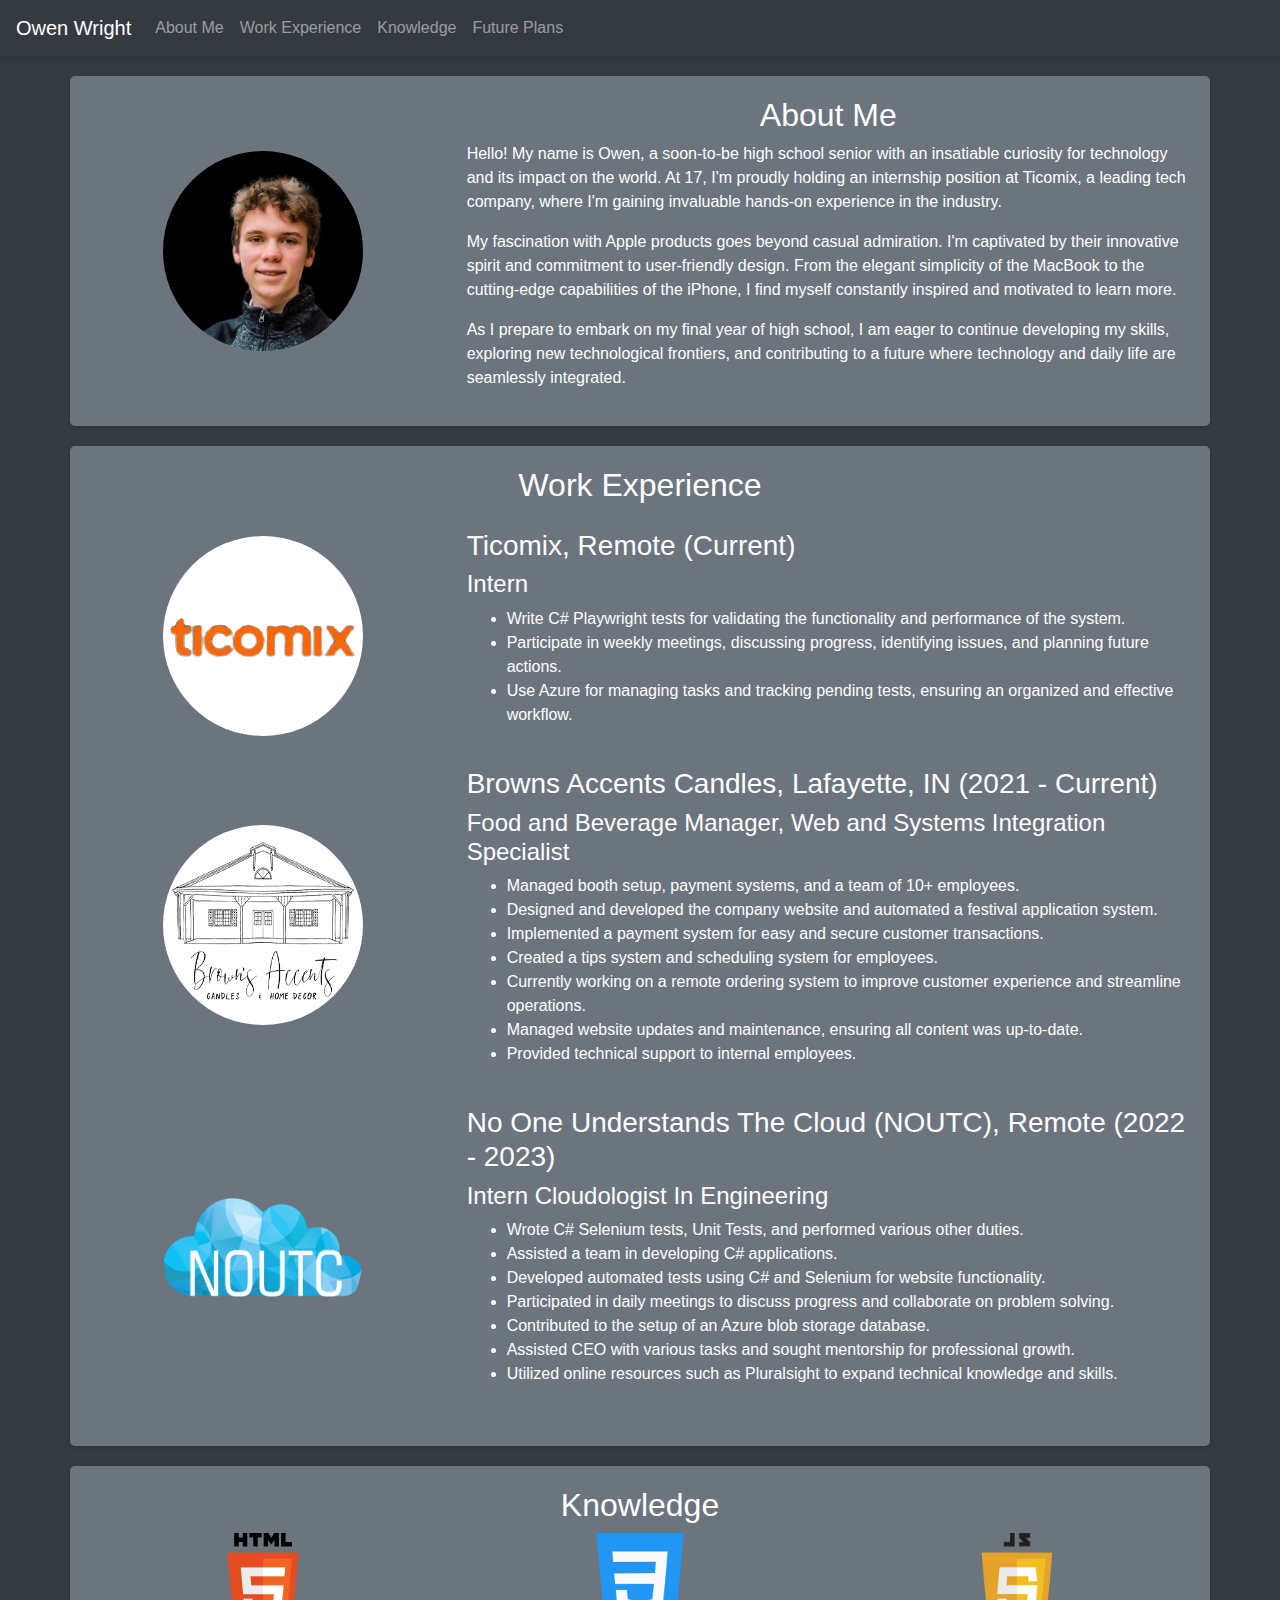
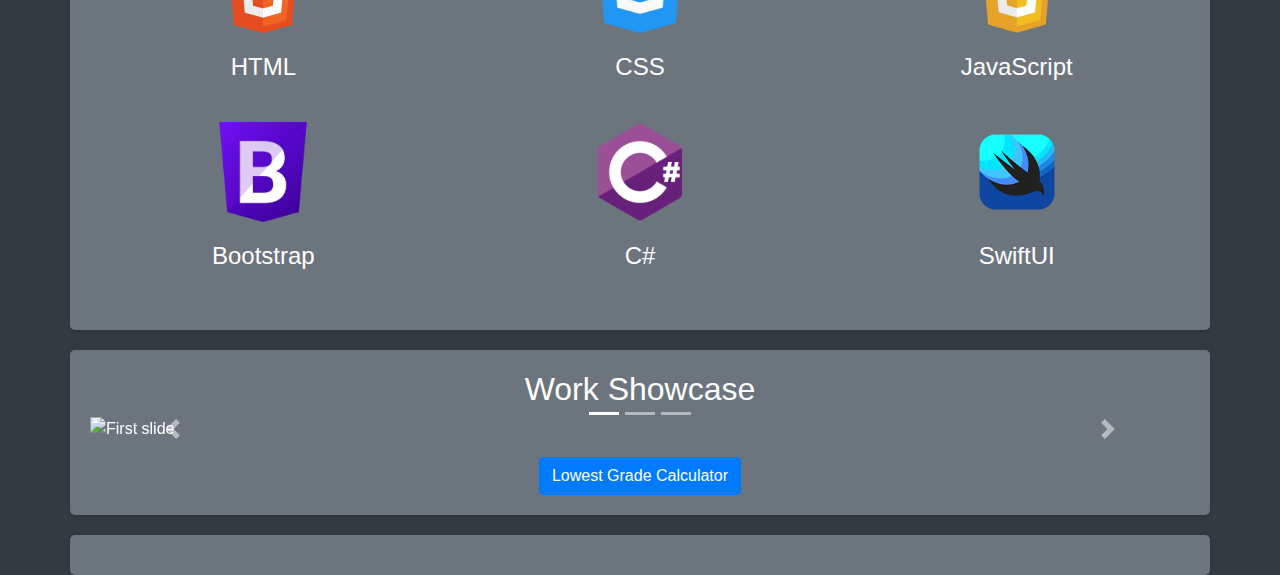
==== commit eecbc29e: "Removed face" ====
--- a/index.html
+++ b/index.html
@@ -240,7 +240,7 @@
             <!-- Project 1 -->
             <img
               class="d-block w-100"
-              src="Images/Headshot.jpeg"
+              src=""
               alt="First slide"
             />
             <div class="carousel-caption d-none d-md-block">
--- a/styles.css
+++ b/styles.css
@@ -1,39 +1,36 @@
 body {
-  font-family: 'SF Pro Display', 'SF Pro Icons', 'Helvetica Neue', 'Helvetica', 'Arial', sans-serif;
-  color: #333;
-  line-height: 1.6;
-  background-color: #f7f7f7;
+  font-family: "SF Pro Display", "SF Pro Icons", "Helvetica Neue", "Helvetica",
+    "Arial", sans-serif;
+  color: #f1f1f1; /* Light grey for dark theme */
 }
 
 .navbar {
-  background: #fff;
   box-shadow: 0 2px 4px rgba(0, 0, 0, 0.1);
 }
 
 .container {
-  margin: 30px;
-  padding: 30px;
-  background: #fff;
-  border-radius: 12px;
-  box-shadow: 0 2px 15px rgba(0, 0, 0, 0.05);
+  margin-top: 20px;
+  padding: 20px;
+  border-radius: 5px;
+  background: #222; /* Darker grey for dark theme */
+  box-shadow: 0 2px 4px rgba(0, 0, 0, 0.1);
 }
 
 .img-circle {
   border-radius: 50%;
-  transition: all 0.3s ease-in-out;
+  background-color: #fff;
 }
 
 .knowledge-section {
-  background-color: #fff;
-  color: #333;
+  background-color: #181818;
+  color: #f8f9fa;
   text-align: center;
-  padding: 70px 0;
+  padding: 50px 0;
 }
 
 .knowledge-section h2 {
   font-size: 2.5em;
-  font-weight: 600;
-  margin-bottom: 80px;
+  margin-bottom: 100px;
 }
 
 .knowledge-item {
@@ -47,22 +44,18 @@
   height: 100px;
   width: 100px;
   margin-bottom: 20px;
-  transition: all 0.3s ease-in-out;
 }
 
 .knowledge-item h4 {
-  font-size: 1.8em;
-  font-weight: 600;
+  font-size: 1.5em;
   margin-bottom: 10px;
 }
 
 .centered-title {
   text-align: center;
-  font-weight: 600;
 }
 
 .carousel-img {
-  height: 350px;
-  object-fit: cover;
-  border-radius: 12px;
-}
+  height: 300px; /* Adjust this value as needed */
+  object-fit: cover; /* This will prevent the images from being stretched or squished */
+}